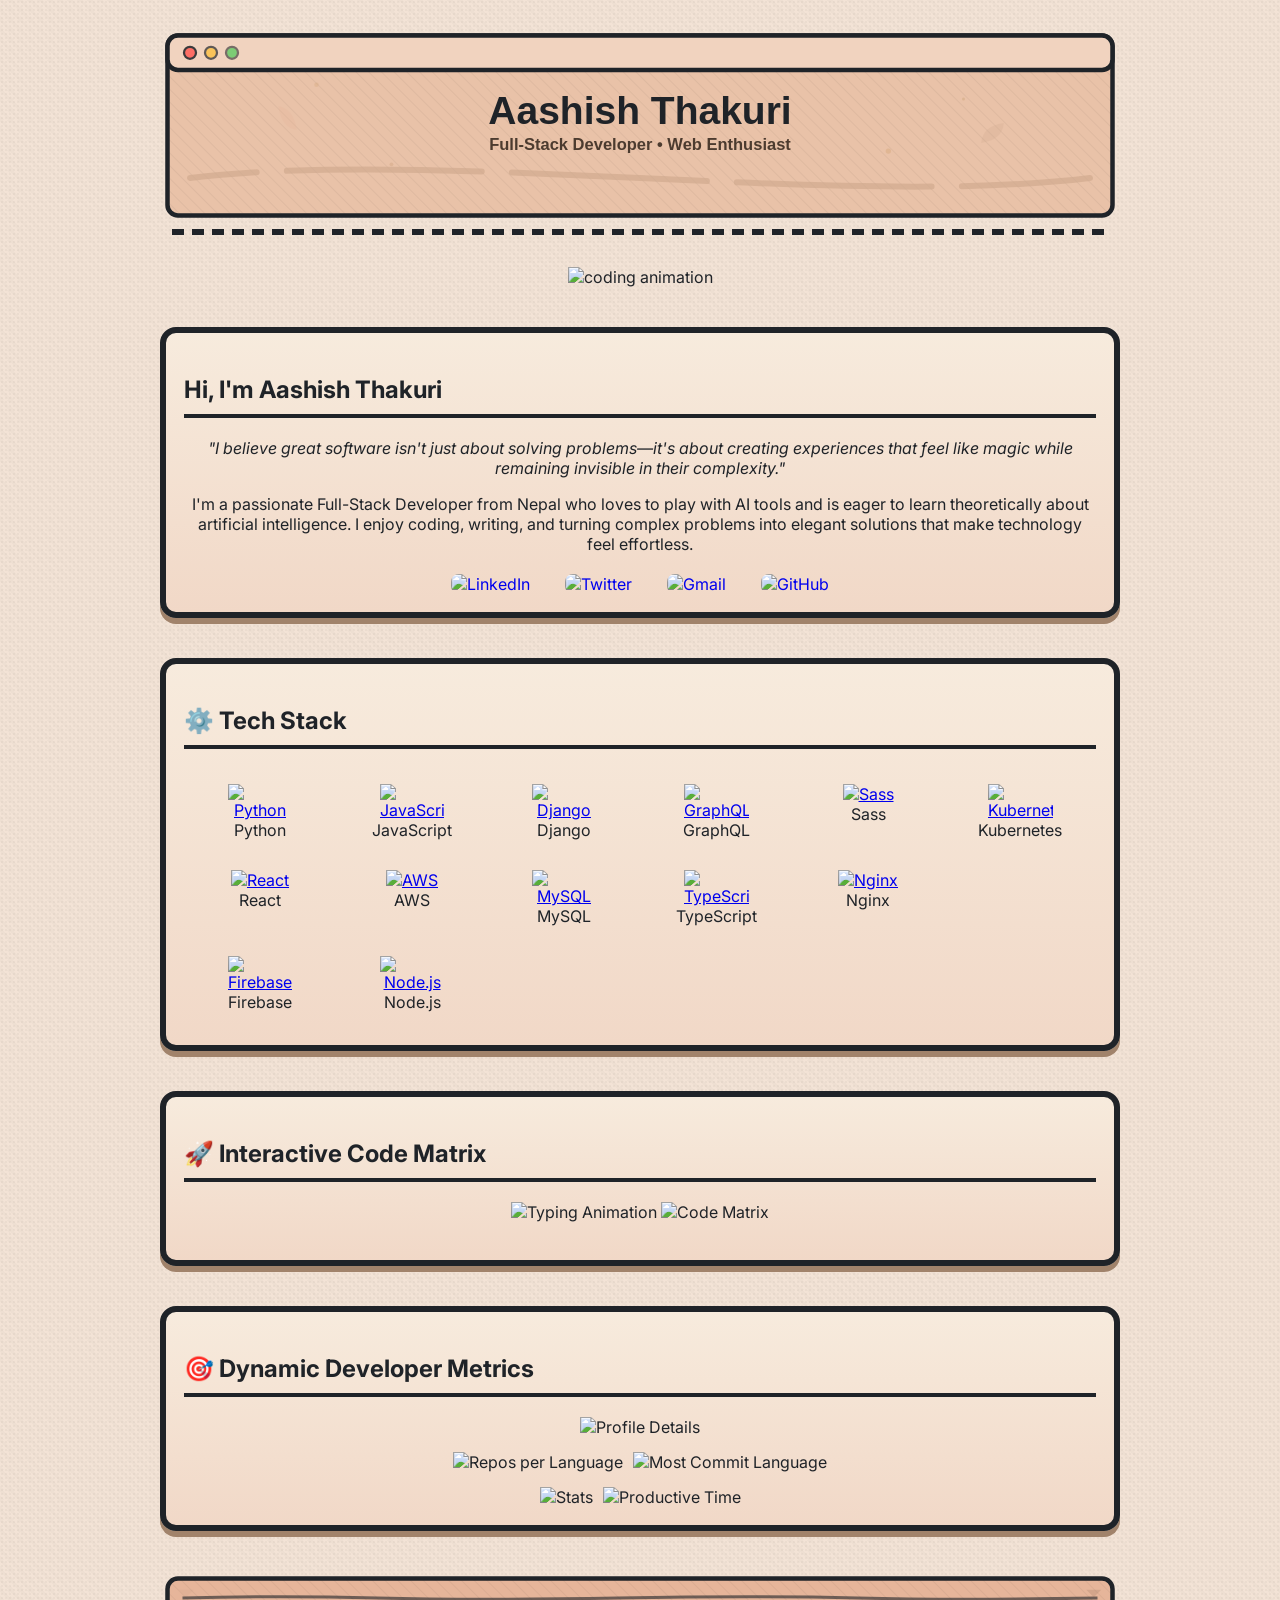
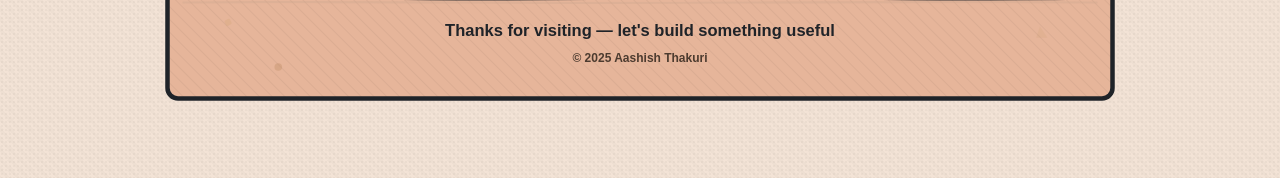
==== preview.html @ 1ee26eb8 "feat: add Firebase and Node.js icons to tech stack" ====
<!DOCTYPE html>
<html lang="en">
<head>
    <meta charset="UTF-8">
    <meta name="viewport" content="width=device-width, initial-scale=1.0">
    <title>Aashish Thakuri — Framed Retro Preview</title>
    <style>
        @import url('https://fonts.googleapis.com/css2?family=Inter:wght@400;600;700&display=swap');

        body {
            background-color: #F3E3D6; /* warm paper */
            color: #1f2328;
            font-family: 'Inter', -apple-system, BlinkMacSystemFont, "Segoe UI", Helvetica, Arial, sans-serif, "Apple Color Emoji", "Segoe UI Emoji";
            -webkit-font-smoothing: antialiased;
            -moz-osx-font-smoothing: grayscale;
            text-align: center;
            padding: 20px;
            /* subtle texture */
            background-image:
              radial-gradient(rgba(0,0,0,0.03) 1px, transparent 1px),
              repeating-linear-gradient(45deg, rgba(0,0,0,0.02) 0 3px, transparent 3px 6px);
            background-size: 4px 4px, 10px 10px;
        }

        .profile-container {
            max-width: 960px;
            margin: 0 auto;
        }

        .section { margin-bottom: 40px; }

        /* framed card */
        .frame {
            border: 6px solid #1f2328;
            border-radius: 16px;
            background: linear-gradient(#F7EBDD, #F1D8C7);
            box-shadow: 0 6px 0 #A1836B;
            padding: 18px;
        }

        h3 {
            font-size: 1.5em;
            margin-bottom: 20px;
            border-bottom: 4px solid #1f2328;
            padding-bottom: 10px;
            text-align: left;
            font-weight: 700;
        }

        .intro-text {
            font-size: 1.1em;
            line-height: 1.6;
            text-align: left;
            margin-bottom: 20px;
        }

        .social-links a {
            margin: 0 10px;
        }

        .tech-stack table {
            width: 100%;
            border-collapse: collapse;
        }

        .tech-stack td {
            padding: 15px;
            vertical-align: top;
            transition: transform 0.2s;
        }

        .tech-stack td:hover {
            transform: scale(1.05);
        }

        .tech-stack img {
            max-width: 65px;
            height: auto;
        }

        .stats-container {
            display: flex;
            flex-wrap: wrap;
            justify-content: center;
            gap: 20px;
        }

        .stats-container img { max-width: 100%; }

        /* subtle moving dots along header */
        .header-wrap { position: relative; }
        .header-wrap::after {
            content: "";
            position: absolute; left: 12px; right: 12px; bottom: -8px; height: 6px;
            background: repeating-linear-gradient(90deg, #1f2328 0 12px, transparent 12px 20px);
            animation: slideDots 8s linear infinite;
        }
        @keyframes slideDots { from { background-position-x: 0; } to { background-position-x: 200px; } }

    </style>
</head>
<body>
    <div class="profile-container">
        <!-- Header Banner (Framed, Textured) -->
        <div class="section header-wrap">
            <img src="assets/header.svg" alt="Header Banner" style="width: 100%;"/>
        </div>
        <!-- Single GIF animation -->
        <div class="section">
            <img src="https://user-images.githubusercontent.com/74038190/213910845-af37a709-8995-40d6-be59-724526e3c3d7.gif" width="400" alt="coding animation"/>
        </div>

        <!-- Introduction -->
        <div class="section frame">
            <h3>Hi, I'm Aashish Thakuri</h3>
            <p><em>"I believe great software isn't just about solving problems—it's about creating experiences that feel like magic while remaining invisible in their complexity."</em></p>
            <p>I'm a passionate Full-Stack Developer from Nepal who loves to play with AI tools and is eager to learn theoretically about artificial intelligence. I enjoy coding, writing, and turning complex problems into elegant solutions that make technology feel effortless.</p>
            <div class="social-links" style="display: flex; justify-content: center; gap: 15px; margin-top: 20px;">
                <a href="https://linkedin.com/in/yourprofile" target="_blank" style="text-decoration: none;">
                    <img src="https://img.shields.io/badge/LinkedIn-0A66C2?style=flat-square&logo=linkedin&logoColor=white&labelColor=0A66C2" alt="LinkedIn" height="35" style="border-radius: 8px; transition: transform 0.3s ease;"/>
                </a>
                <a href="https://twitter.com/yourhandle" target="_blank" style="text-decoration: none;">
                    <img src="https://img.shields.io/badge/Twitter-1DA1F2?style=flat-square&logo=twitter&logoColor=white&labelColor=1DA1F2" alt="Twitter" height="35" style="border-radius: 8px; transition: transform 0.3s ease;"/>
                </a>
                <a href="mailto:your.email@example.com" style="text-decoration: none;">
                    <img src="https://img.shields.io/badge/Gmail-EA4335?style=flat-square&logo=gmail&logoColor=white&labelColor=EA4335" alt="Gmail" height="35" style="border-radius: 8px; transition: transform 0.3s ease;"/>
                </a>
                <a href="https://github.com/AashishThakuri" target="_blank" style="text-decoration: none;">
                    <img src="https://img.shields.io/badge/GitHub-181717?style=flat-square&logo=github&logoColor=white&labelColor=181717" alt="GitHub" height="35" style="border-radius: 8px; transition: transform 0.3s ease;"/>
                </a>
            </div>
        </div>

        <!-- Tech Stack -->
        <div class="section tech-stack frame">
            <h3>⚙️ Tech Stack</h3>
            <table>
                <tr>
                    <td align="center" width="96">
                        <a href="javascript:void(0)">
                            <img src="https://techstack-generator.vercel.app/python-icon.svg" alt="Python" width="65" height="65" />
                        </a>
                        <br>Python
                    </td>
                    <td align="center" width="96">
                        <a href="javascript:void(0)">
                            <img src="https://techstack-generator.vercel.app/js-icon.svg" alt="JavaScript" width="65" height="65" />
                        </a>
                        <br>JavaScript
                    </td>
                    <td align="center" width="96">
                        <a href="javascript:void(0)">
                            <img src="https://techstack-generator.vercel.app/django-icon.svg" alt="Django" width="65" height="65" />
                        </a>
                        <br>Django
                    </td>
                    <td align="center" width="96">
                        <a href="javascript:void(0)">
                            <img src="https://techstack-generator.vercel.app/graphql-icon.svg" alt="GraphQL" width="65" height="65" />
                        </a>
                        <br>GraphQL
                    </td>
                    <td align="center" width="96">
                        <a href="javascript:void(0)">
                            <img src="https://techstack-generator.vercel.app/sass-icon.svg" alt="Sass" width="65" height="65" />
                        </a>
                        <br>Sass
                    </td>
                    <td align="center" width="96">
                        <a href="javascript:void(0)">
                            <img src="https://techstack-generator.vercel.app/kubernetes-icon.svg" alt="Kubernetes" width="65" height="65" />
                        </a>
                        <br>Kubernetes
                    </td>
                </tr>
                <tr>
                    <td align="center" width="96">
                        <a href="javascript:void(0)">
                            <img src="https://techstack-generator.vercel.app/react-icon.svg" alt="React" width="65" height="65" />
                        </a>
                        <br>React
                    </td>
                    <td align="center" width="96">
                        <a href="javascript:void(0)">
                            <img src="https://techstack-generator.vercel.app/aws-icon.svg" alt="AWS" width="65" height="65" />
                        </a>
                        <br>AWS
                    </td>
                    <td align="center" width="96">
                        <a href="javascript:void(0)">
                            <img src="https://techstack-generator.vercel.app/mysql-icon.svg" alt="MySQL" width="65" height="65" />
                        </a>
                        <br>MySQL
                    </td>
                    <td align="center" width="96">
                        <a href="javascript:void(0)">
                            <img src="https://techstack-generator.vercel.app/ts-icon.svg" alt="TypeScript" width="65" height="65" />
                        </a>
                        <br>TypeScript
                    </td>
                    <td align="center" width="96">
                        <a href="javascript:void(0)">
                            <img src="https://techstack-generator.vercel.app/nginx-icon.svg" alt="Nginx" width="65" height="65" />
                        </a>
                        <br>Nginx
                    </td>
                </tr>
                <tr>
                    <td align="center" width="96">
                        <a href="javascript:void(0)">
                            <img src="https://techstack-generator.vercel.app/firebase-icon.svg" alt="Firebase" width="65" height="65" />
                        </a>
                        <br>Firebase
                    </td>
                    <td align="center" width="96">
                        <a href="javascript:void(0)">
                            <img src="https://techstack-generator.vercel.app/nodejs-icon.svg" alt="Node.js" width="65" height="65" />
                        </a>
                        <br>Node.js
                    </td>
                </tr>
            </table>
        </div>


        <!-- Interactive Code Matrix -->
        <div class="section frame">
            <h3>🚀 Interactive Code Matrix</h3>
            
            <img src="https://readme-typing-svg.herokuapp.com?font=Fira+Code&size=30&duration=3000&pause=1000&color=CFA98E&background=0D1117&center=true&vCenter=true&width=600&height=100&lines=Full-Stack+Developer;Problem+Solver;Code+Architect;Innovation+Driver" alt="Typing Animation" style="width:100%; margin-bottom:20px;"/>
            
            <img src="https://github-readme-activity-graph.vercel.app/graph?username=AashishThakuri&bg_color=0d1117&color=CFA98E&line=E6B59A&point=F1D3BF&area=true&hide_border=true&custom_title=Code%20Matrix%20Activity" alt="Code Matrix" style="width:100%; margin-bottom:15px;"/>
        </div>

        <!-- Dynamic Developer Metrics -->
        <div class="section frame">
            <h3>🎯 Dynamic Developer Metrics</h3>
            
            <img src="https://github-profile-summary-cards.vercel.app/api/cards/profile-details?username=AashishThakuri&theme=github_dark" alt="Profile Details" style="width:100%; margin-bottom:15px;"/>
            
            <div style="display:flex; gap:10px; justify-content:center; flex-wrap:wrap; margin-bottom:15px;">
                <img src="https://github-profile-summary-cards.vercel.app/api/cards/repos-per-language?username=AashishThakuri&theme=github_dark" alt="Repos per Language"/>
                <img src="https://github-profile-summary-cards.vercel.app/api/cards/most-commit-language?username=AashishThakuri&theme=github_dark" alt="Most Commit Language"/>
            </div>
            
            <div style="display:flex; gap:10px; justify-content:center; flex-wrap:wrap;">
                <img src="https://github-profile-summary-cards.vercel.app/api/cards/stats?username=AashishThakuri&theme=github_dark" alt="Stats"/>
                <img src="https://github-profile-summary-cards.vercel.app/api/cards/productive-time?username=AashishThakuri&theme=github_dark&utcOffset=5.75" alt="Productive Time"/>
            </div>
        </div>

        <!-- Footer Banner -->
        <div class="section">
            <img src="assets/footer.svg" alt="Footer Banner" style="width: 100%;"/>
        </div>
    </div>
</body>
</html>
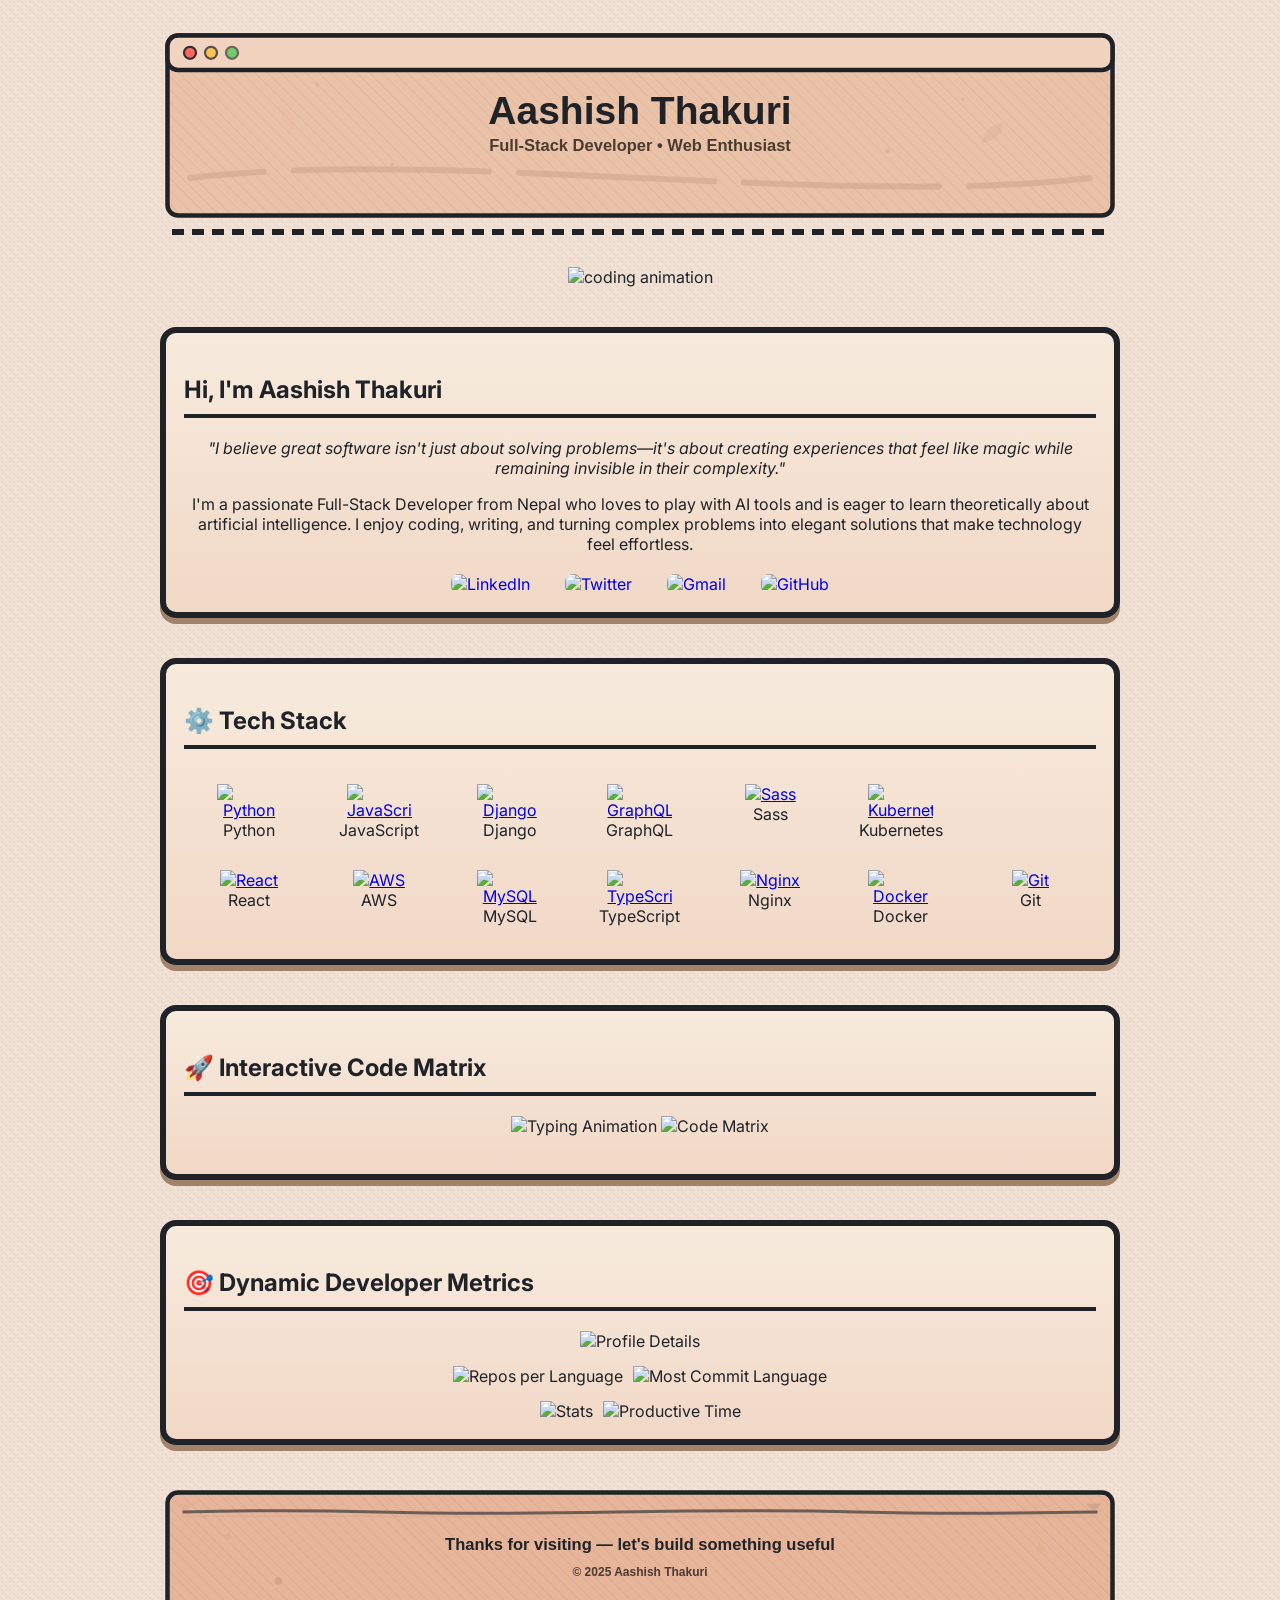
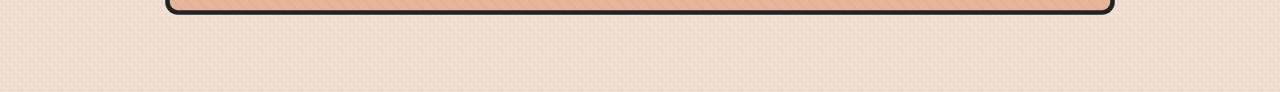
==== commit 71128472: "fix: replace broken Firebase/Node.js with working Docker and Git icons, fill empty spaces" ====
--- a/preview.html
+++ b/preview.html
@@ -204,19 +204,17 @@
                         </a>
                         <br>Nginx
                     </td>
-                </tr>
-                <tr>
-                    <td align="center" width="96">
-                        <a href="javascript:void(0)">
-                            <img src="https://techstack-generator.vercel.app/firebase-icon.svg" alt="Firebase" width="65" height="65" />
-                        </a>
-                        <br>Firebase
-                    </td>
-                    <td align="center" width="96">
-                        <a href="javascript:void(0)">
-                            <img src="https://techstack-generator.vercel.app/nodejs-icon.svg" alt="Node.js" width="65" height="65" />
-                        </a>
-                        <br>Node.js
+                    <td align="center" width="96">
+                        <a href="javascript:void(0)">
+                            <img src="https://techstack-generator.vercel.app/docker-icon.svg" alt="Docker" width="65" height="65" />
+                        </a>
+                        <br>Docker
+                    </td>
+                    <td align="center" width="96">
+                        <a href="javascript:void(0)">
+                            <img src="https://techstack-generator.vercel.app/git-icon.svg" alt="Git" width="65" height="65" />
+                        </a>
+                        <br>Git
                     </td>
                 </tr>
             </table>
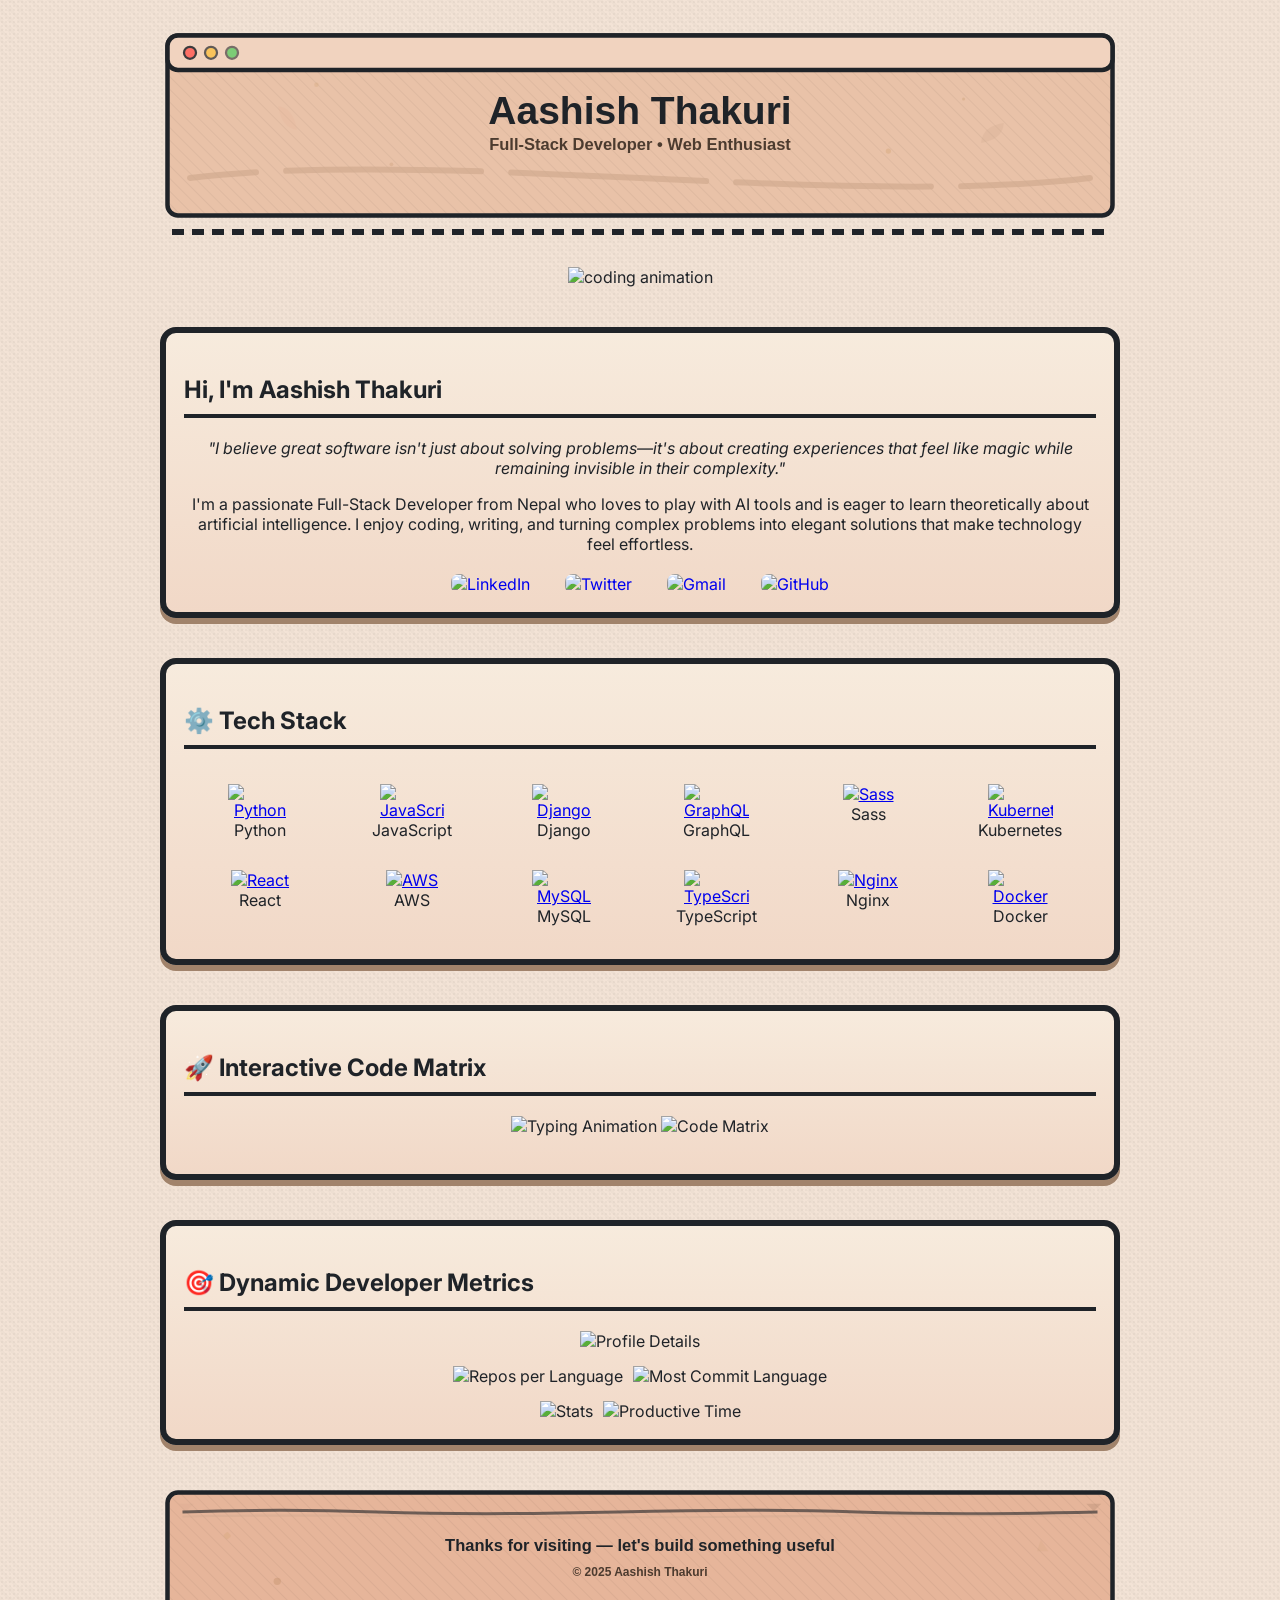
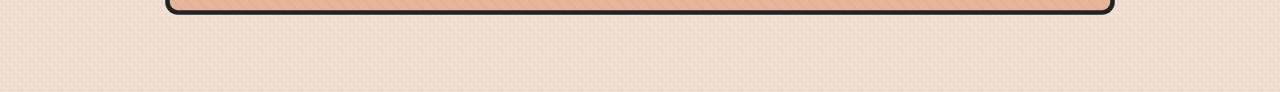
==== commit eda20483: "feat: remove Git icon from tech stack" ====
--- a/preview.html
+++ b/preview.html
@@ -210,12 +210,6 @@
                         </a>
                         <br>Docker
                     </td>
-                    <td align="center" width="96">
-                        <a href="javascript:void(0)">
-                            <img src="https://techstack-generator.vercel.app/git-icon.svg" alt="Git" width="65" height="65" />
-                        </a>
-                        <br>Git
-                    </td>
                 </tr>
             </table>
         </div>
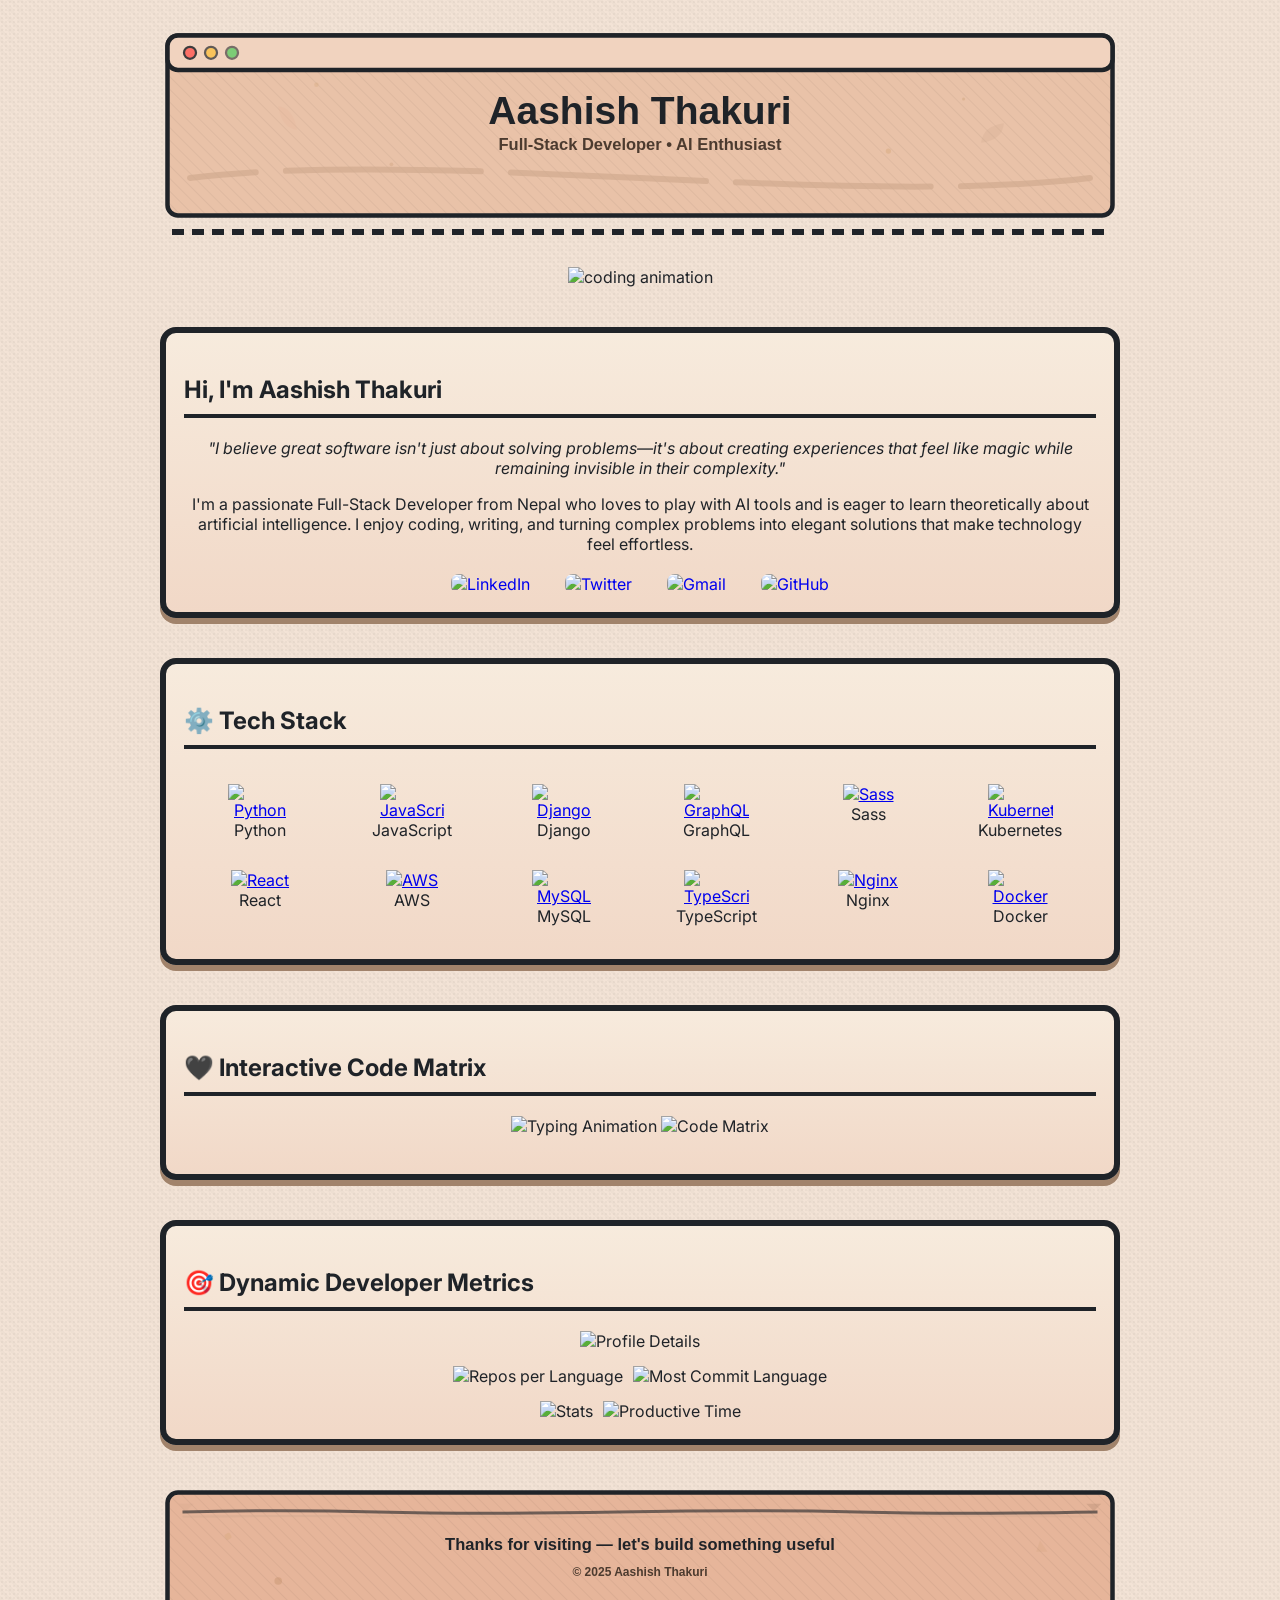
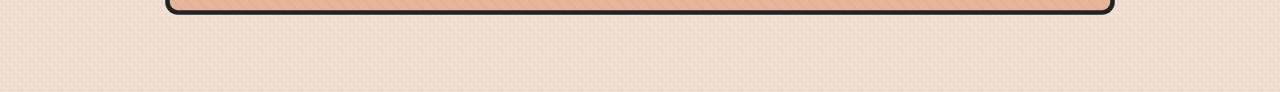
==== commit 0da818b5: "feat: change rocket emoji to black heart emoji in Interactive Code Matrix section" ====
--- a/preview.html
+++ b/preview.html
@@ -217,7 +217,7 @@
 
         <!-- Interactive Code Matrix -->
         <div class="section frame">
-            <h3>🚀 Interactive Code Matrix</h3>
+            <h3>🖤 Interactive Code Matrix</h3>
             
             <img src="https://readme-typing-svg.herokuapp.com?font=Fira+Code&size=30&duration=3000&pause=1000&color=CFA98E&background=0D1117&center=true&vCenter=true&width=600&height=100&lines=Full-Stack+Developer;Problem+Solver;Code+Architect;Innovation+Driver" alt="Typing Animation" style="width:100%; margin-bottom:20px;"/>
             
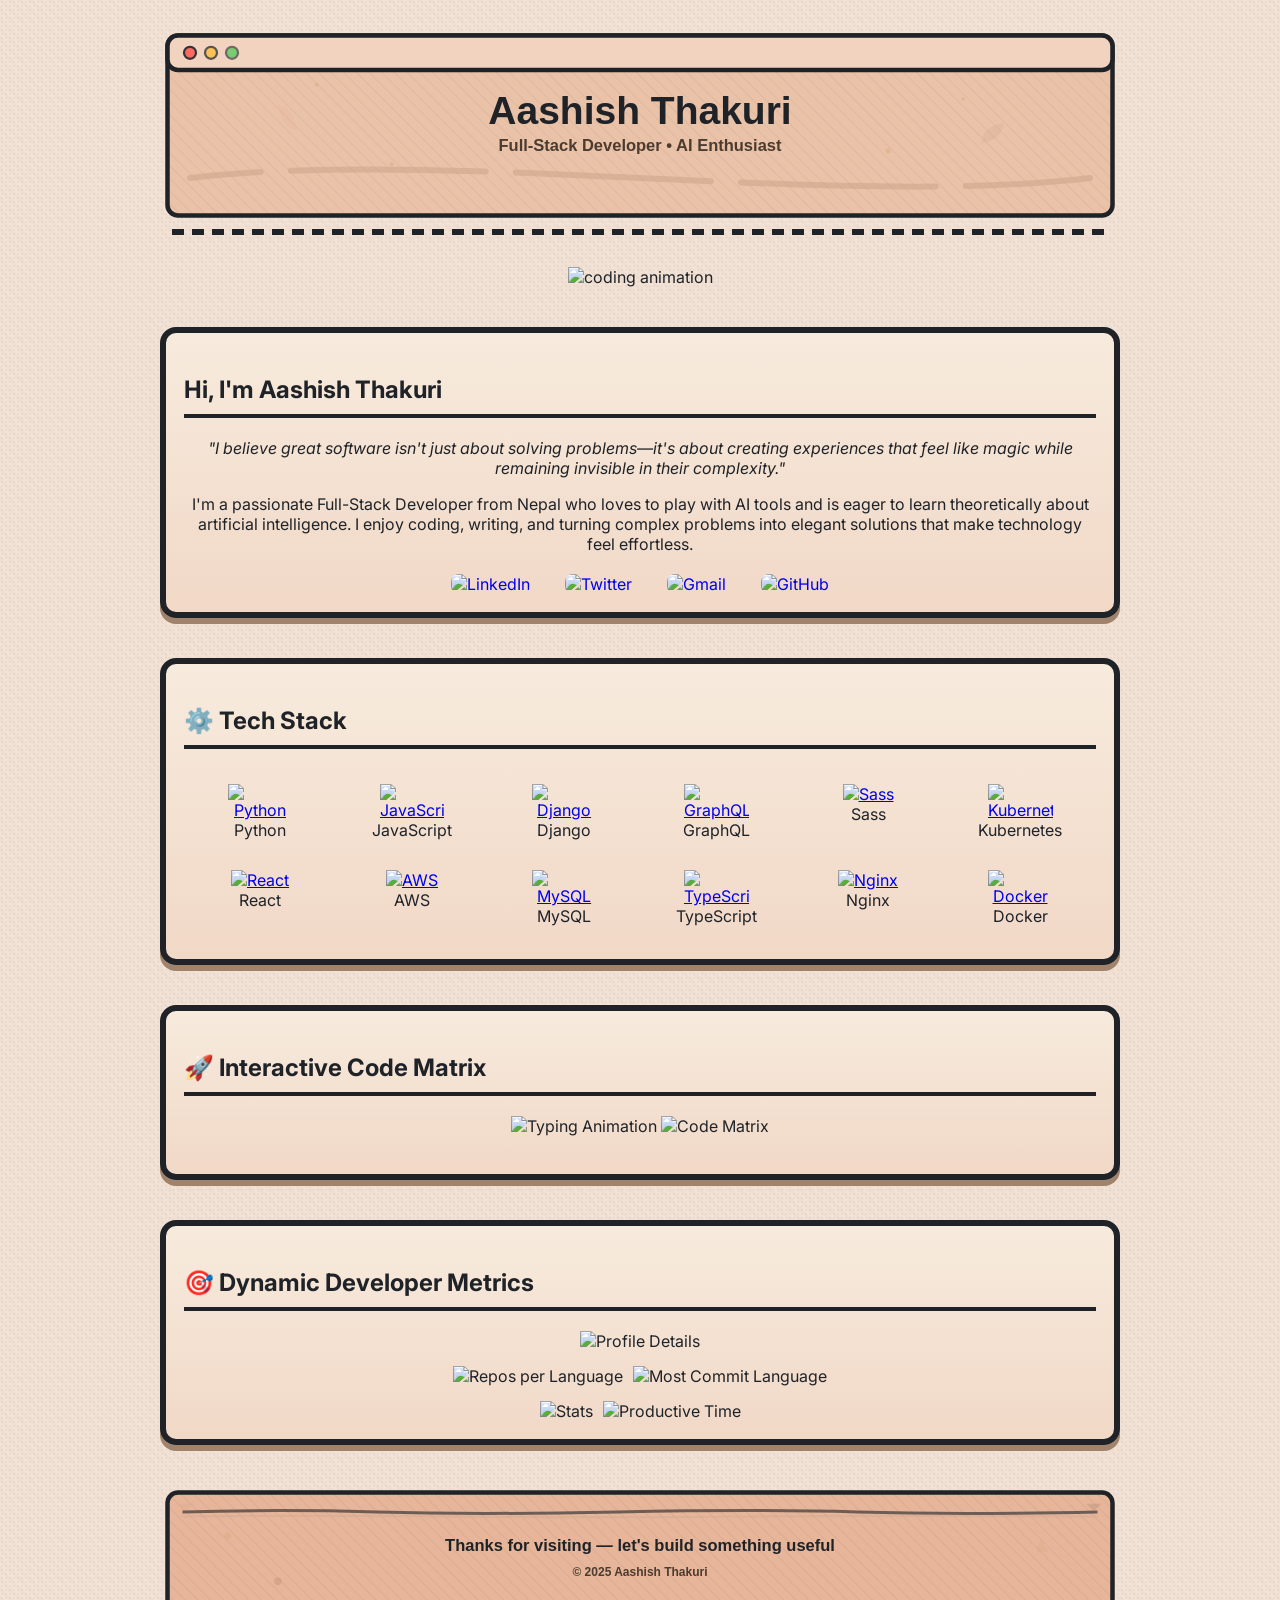
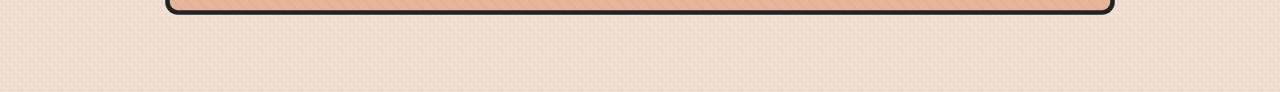
==== commit a34a6945: "fix: revert rocket emoji back to original colored rocket" ====
--- a/preview.html
+++ b/preview.html
@@ -217,7 +217,7 @@
 
         <!-- Interactive Code Matrix -->
         <div class="section frame">
-            <h3>🖤 Interactive Code Matrix</h3>
+            <h3>🚀 Interactive Code Matrix</h3>
             
             <img src="https://readme-typing-svg.herokuapp.com?font=Fira+Code&size=30&duration=3000&pause=1000&color=CFA98E&background=0D1117&center=true&vCenter=true&width=600&height=100&lines=Full-Stack+Developer;Problem+Solver;Code+Architect;Innovation+Driver" alt="Typing Animation" style="width:100%; margin-bottom:20px;"/>
             
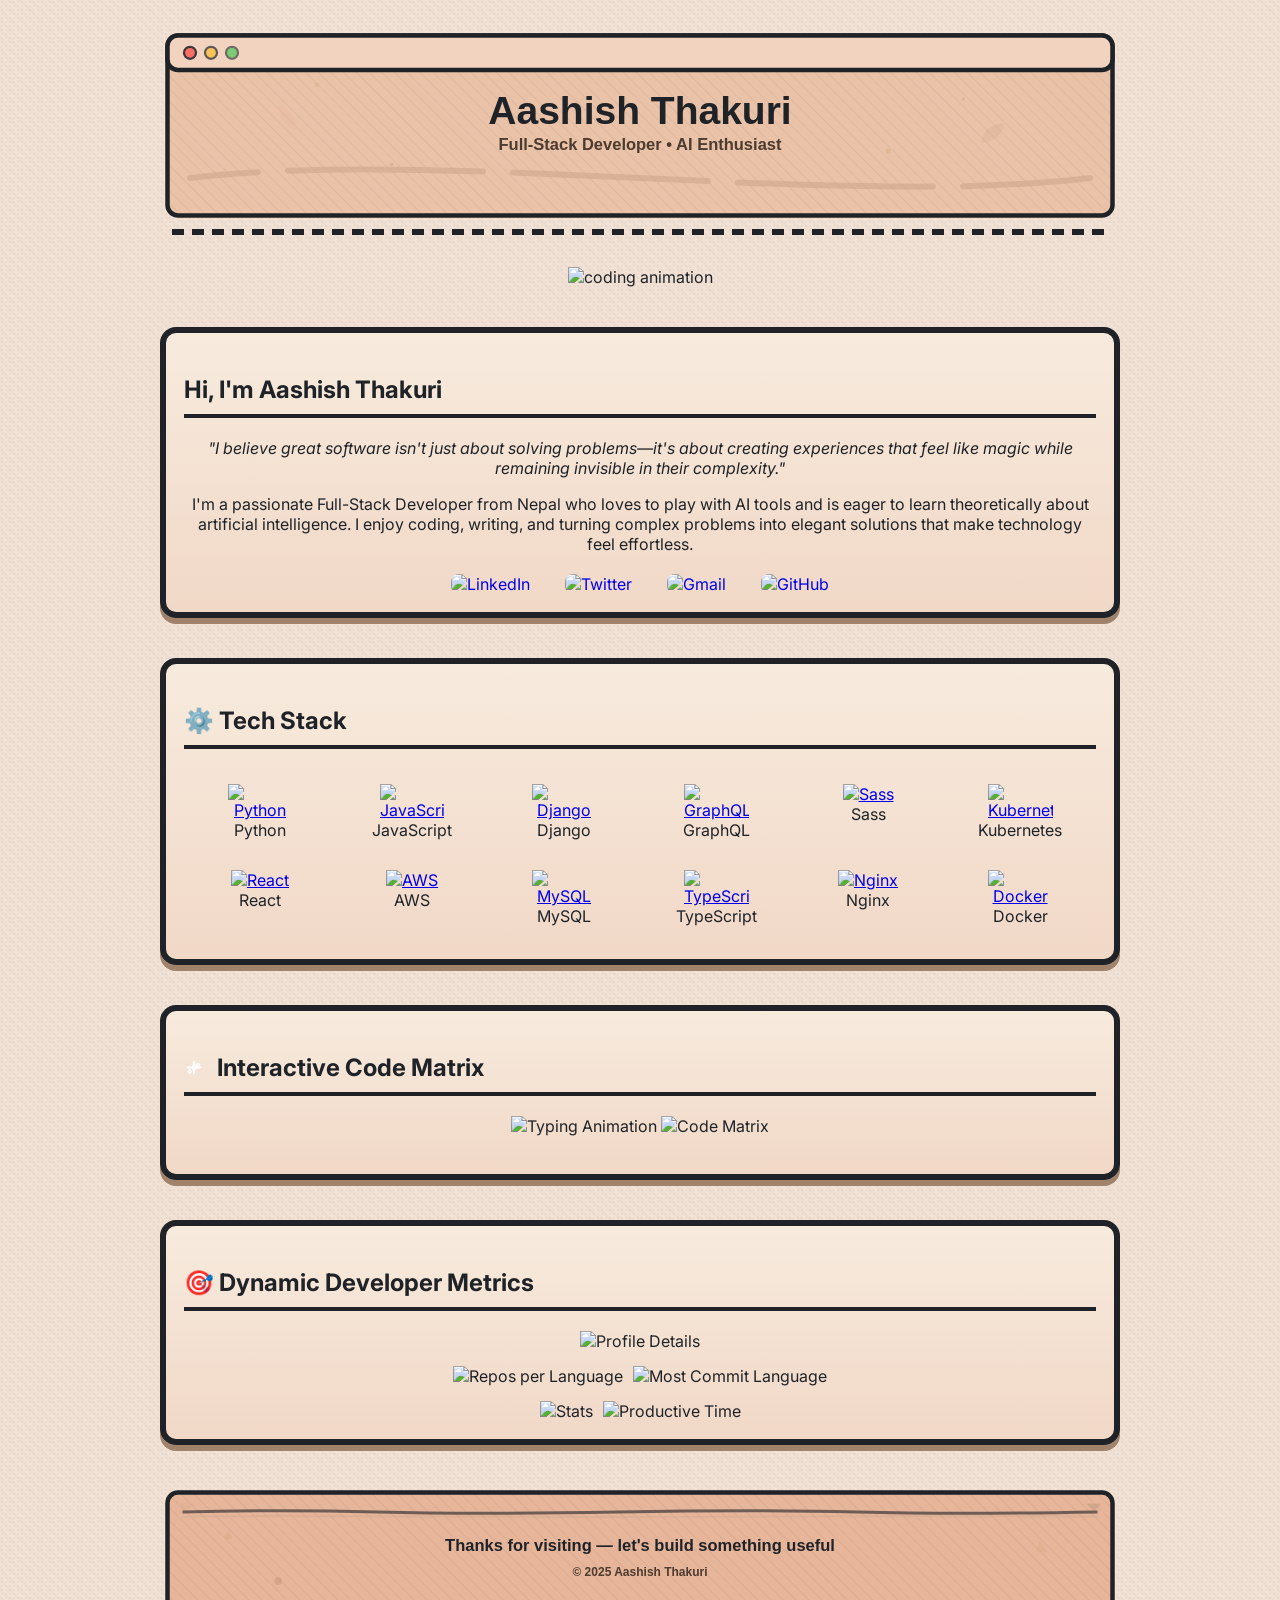
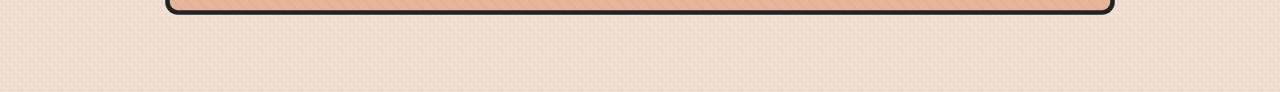
==== commit 6fc9121b: "feat: replace rocket emoji with custom white outline rocket SVG" ====
--- a/preview.html
+++ b/preview.html
@@ -217,7 +217,7 @@
 
         <!-- Interactive Code Matrix -->
         <div class="section frame">
-            <h3>🚀 Interactive Code Matrix</h3>
+            <h3><img src="assets/rocket-white.svg" width="20" height="20" alt="Rocket" style="vertical-align: middle; margin-right: 8px;"/> Interactive Code Matrix</h3>
             
             <img src="https://readme-typing-svg.herokuapp.com?font=Fira+Code&size=30&duration=3000&pause=1000&color=CFA98E&background=0D1117&center=true&vCenter=true&width=600&height=100&lines=Full-Stack+Developer;Problem+Solver;Code+Architect;Innovation+Driver" alt="Typing Animation" style="width:100%; margin-bottom:20px;"/>
             
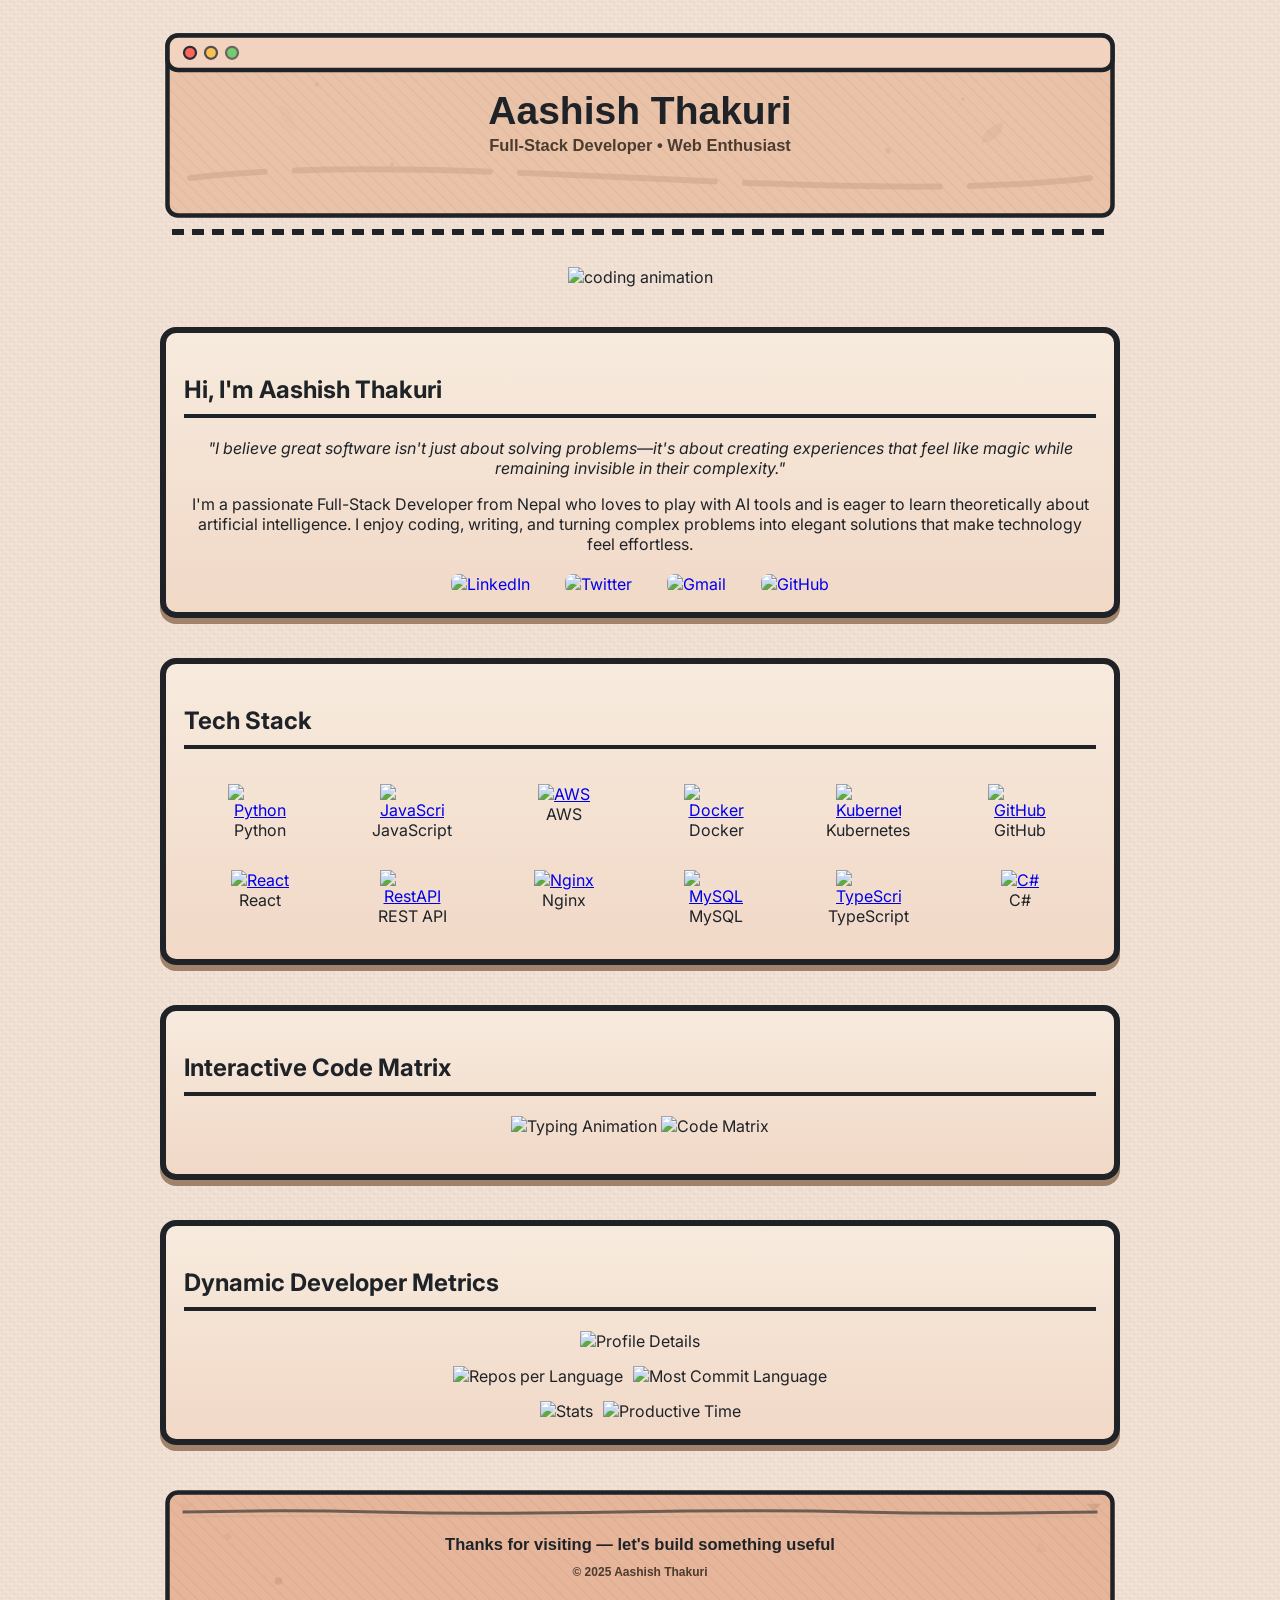
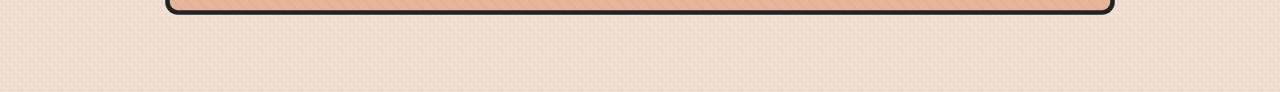
==== commit e5004237: "feat: remove all emojis from section headers and update tech stack" ====
--- a/preview.html
+++ b/preview.html
@@ -133,7 +133,7 @@
 
         <!-- Tech Stack -->
         <div class="section tech-stack frame">
-            <h3>⚙️ Tech Stack</h3>
+            <h3>Tech Stack</h3>
             <table>
                 <tr>
                     <td align="center" width="96">
@@ -150,27 +150,27 @@
                     </td>
                     <td align="center" width="96">
                         <a href="javascript:void(0)">
-                            <img src="https://techstack-generator.vercel.app/django-icon.svg" alt="Django" width="65" height="65" />
-                        </a>
-                        <br>Django
-                    </td>
-                    <td align="center" width="96">
-                        <a href="javascript:void(0)">
-                            <img src="https://techstack-generator.vercel.app/graphql-icon.svg" alt="GraphQL" width="65" height="65" />
-                        </a>
-                        <br>GraphQL
-                    </td>
-                    <td align="center" width="96">
-                        <a href="javascript:void(0)">
-                            <img src="https://techstack-generator.vercel.app/sass-icon.svg" alt="Sass" width="65" height="65" />
-                        </a>
-                        <br>Sass
+                            <img src="https://techstack-generator.vercel.app/aws-icon.svg" alt="AWS" width="65" height="65" />
+                        </a>
+                        <br>AWS
+                    </td>
+                    <td align="center" width="96">
+                        <a href="javascript:void(0)">
+                            <img src="https://techstack-generator.vercel.app/docker-icon.svg" alt="Docker" width="65" height="65" />
+                        </a>
+                        <br>Docker
                     </td>
                     <td align="center" width="96">
                         <a href="javascript:void(0)">
                             <img src="https://techstack-generator.vercel.app/kubernetes-icon.svg" alt="Kubernetes" width="65" height="65" />
                         </a>
                         <br>Kubernetes
+                    </td>
+                    <td align="center" width="96">
+                        <a href="javascript:void(0)">
+                            <img src="https://techstack-generator.vercel.app/github-icon.svg" alt="GitHub" width="65" height="65" />
+                        </a>
+                        <br>GitHub
                     </td>
                 </tr>
                 <tr>
@@ -182,9 +182,15 @@
                     </td>
                     <td align="center" width="96">
                         <a href="javascript:void(0)">
-                            <img src="https://techstack-generator.vercel.app/aws-icon.svg" alt="AWS" width="65" height="65" />
-                        </a>
-                        <br>AWS
+                            <img src="https://techstack-generator.vercel.app/restapi-icon.svg" alt="RestAPI" width="65" height="65" />
+                        </a>
+                        <br>REST API
+                    </td>
+                    <td align="center" width="96">
+                        <a href="javascript:void(0)">
+                            <img src="https://techstack-generator.vercel.app/nginx-icon.svg" alt="Nginx" width="65" height="65" />
+                        </a>
+                        <br>Nginx
                     </td>
                     <td align="center" width="96">
                         <a href="javascript:void(0)">
@@ -200,15 +206,9 @@
                     </td>
                     <td align="center" width="96">
                         <a href="javascript:void(0)">
-                            <img src="https://techstack-generator.vercel.app/nginx-icon.svg" alt="Nginx" width="65" height="65" />
-                        </a>
-                        <br>Nginx
-                    </td>
-                    <td align="center" width="96">
-                        <a href="javascript:void(0)">
-                            <img src="https://techstack-generator.vercel.app/docker-icon.svg" alt="Docker" width="65" height="65" />
-                        </a>
-                        <br>Docker
+                            <img src="https://techstack-generator.vercel.app/csharp-icon.svg" alt="C#" width="65" height="65" />
+                        </a>
+                        <br>C#
                     </td>
                 </tr>
             </table>
@@ -217,7 +217,7 @@
 
         <!-- Interactive Code Matrix -->
         <div class="section frame">
-            <h3><img src="assets/rocket-white.svg" width="20" height="20" alt="Rocket" style="vertical-align: middle; margin-right: 8px;"/> Interactive Code Matrix</h3>
+            <h3>Interactive Code Matrix</h3>
             
             <img src="https://readme-typing-svg.herokuapp.com?font=Fira+Code&size=30&duration=3000&pause=1000&color=CFA98E&background=0D1117&center=true&vCenter=true&width=600&height=100&lines=Full-Stack+Developer;Problem+Solver;Code+Architect;Innovation+Driver" alt="Typing Animation" style="width:100%; margin-bottom:20px;"/>
             
@@ -226,7 +226,7 @@
 
         <!-- Dynamic Developer Metrics -->
         <div class="section frame">
-            <h3>🎯 Dynamic Developer Metrics</h3>
+            <h3>Dynamic Developer Metrics</h3>
             
             <img src="https://github-profile-summary-cards.vercel.app/api/cards/profile-details?username=AashishThakuri&theme=github_dark" alt="Profile Details" style="width:100%; margin-bottom:15px;"/>
             
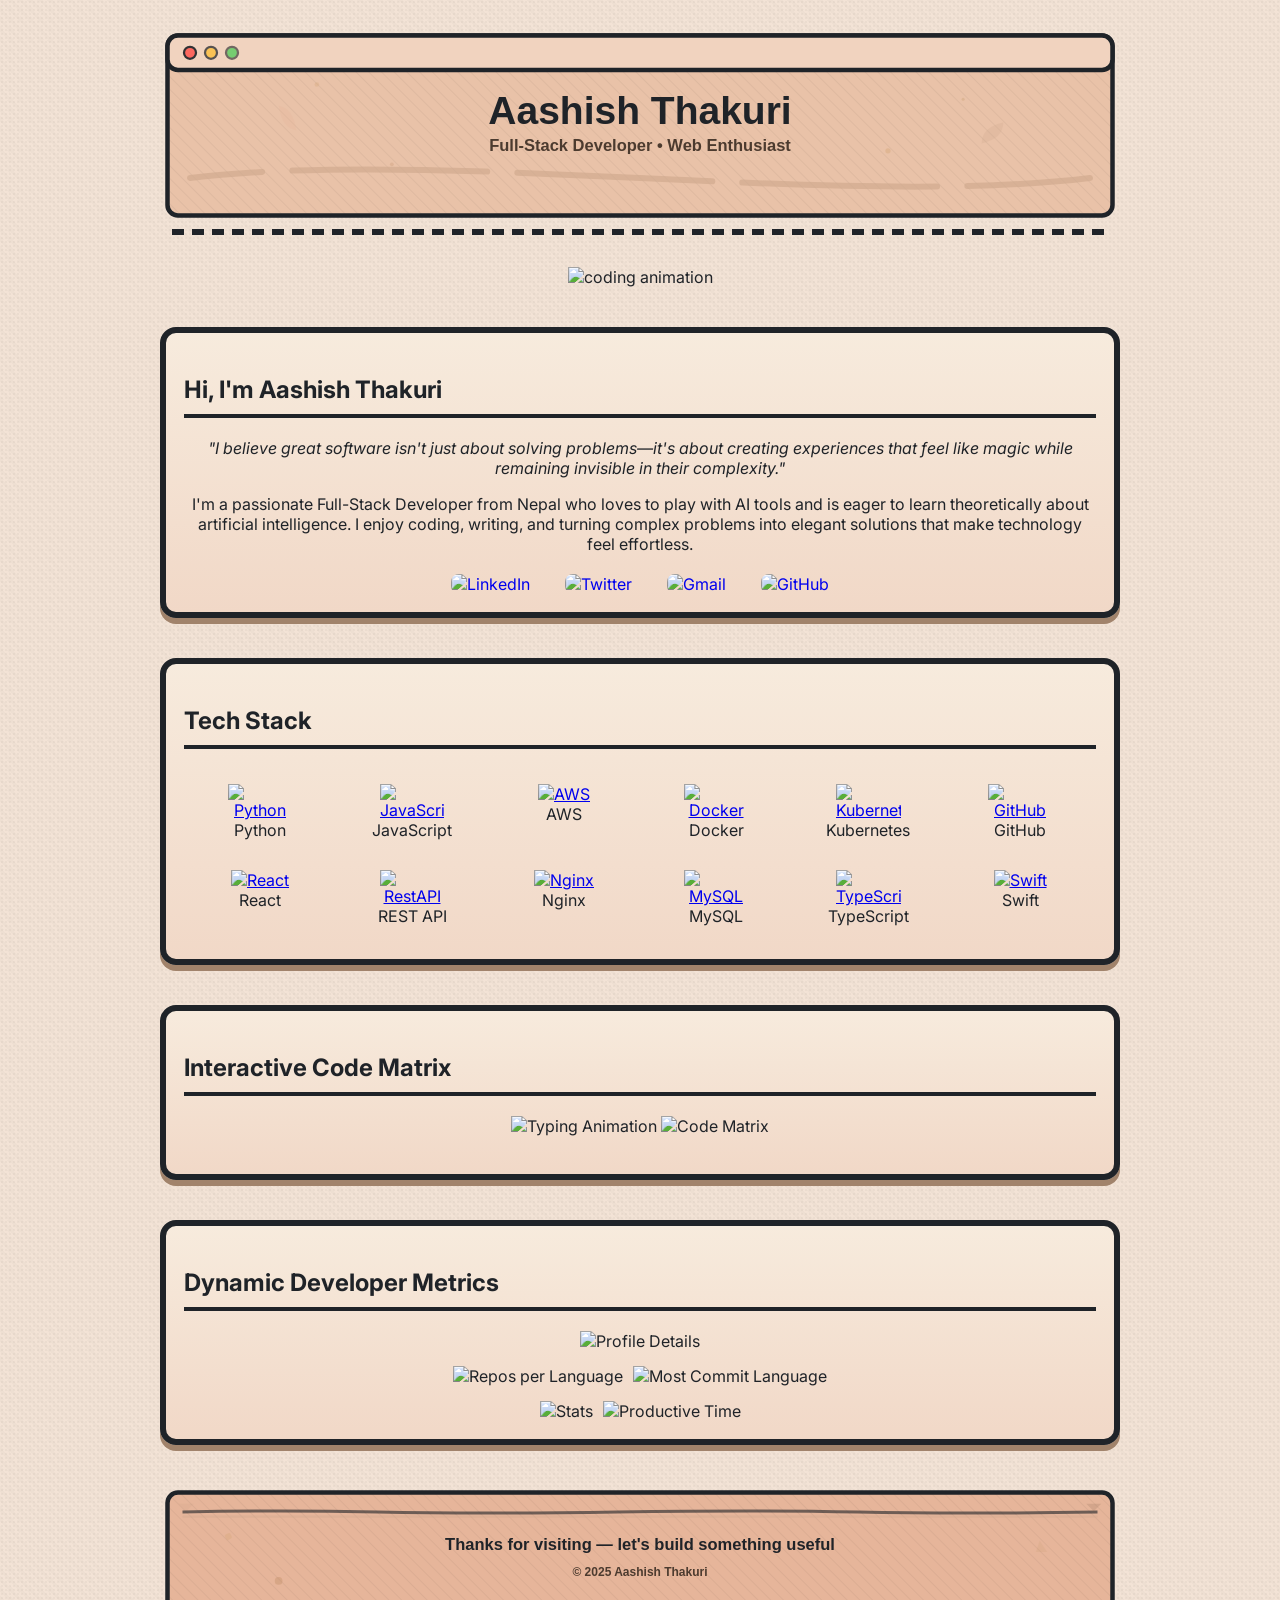
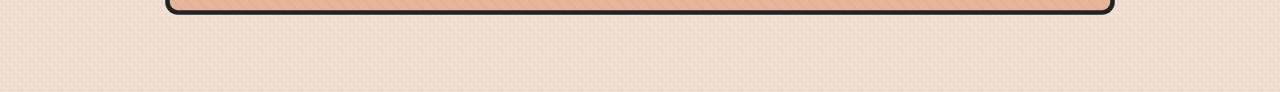
==== commit 9bceec38: "feat: replace C# with animated Swift icon in tech stack" ====
--- a/preview.html
+++ b/preview.html
@@ -206,9 +206,9 @@
                     </td>
                     <td align="center" width="96">
                         <a href="javascript:void(0)">
-                            <img src="https://techstack-generator.vercel.app/csharp-icon.svg" alt="C#" width="65" height="65" />
-                        </a>
-                        <br>C#
+                            <img src="https://techstack-generator.vercel.app/swift-icon.svg" alt="Swift" width="65" height="65" />
+                        </a>
+                        <br>Swift
                     </td>
                 </tr>
             </table>
